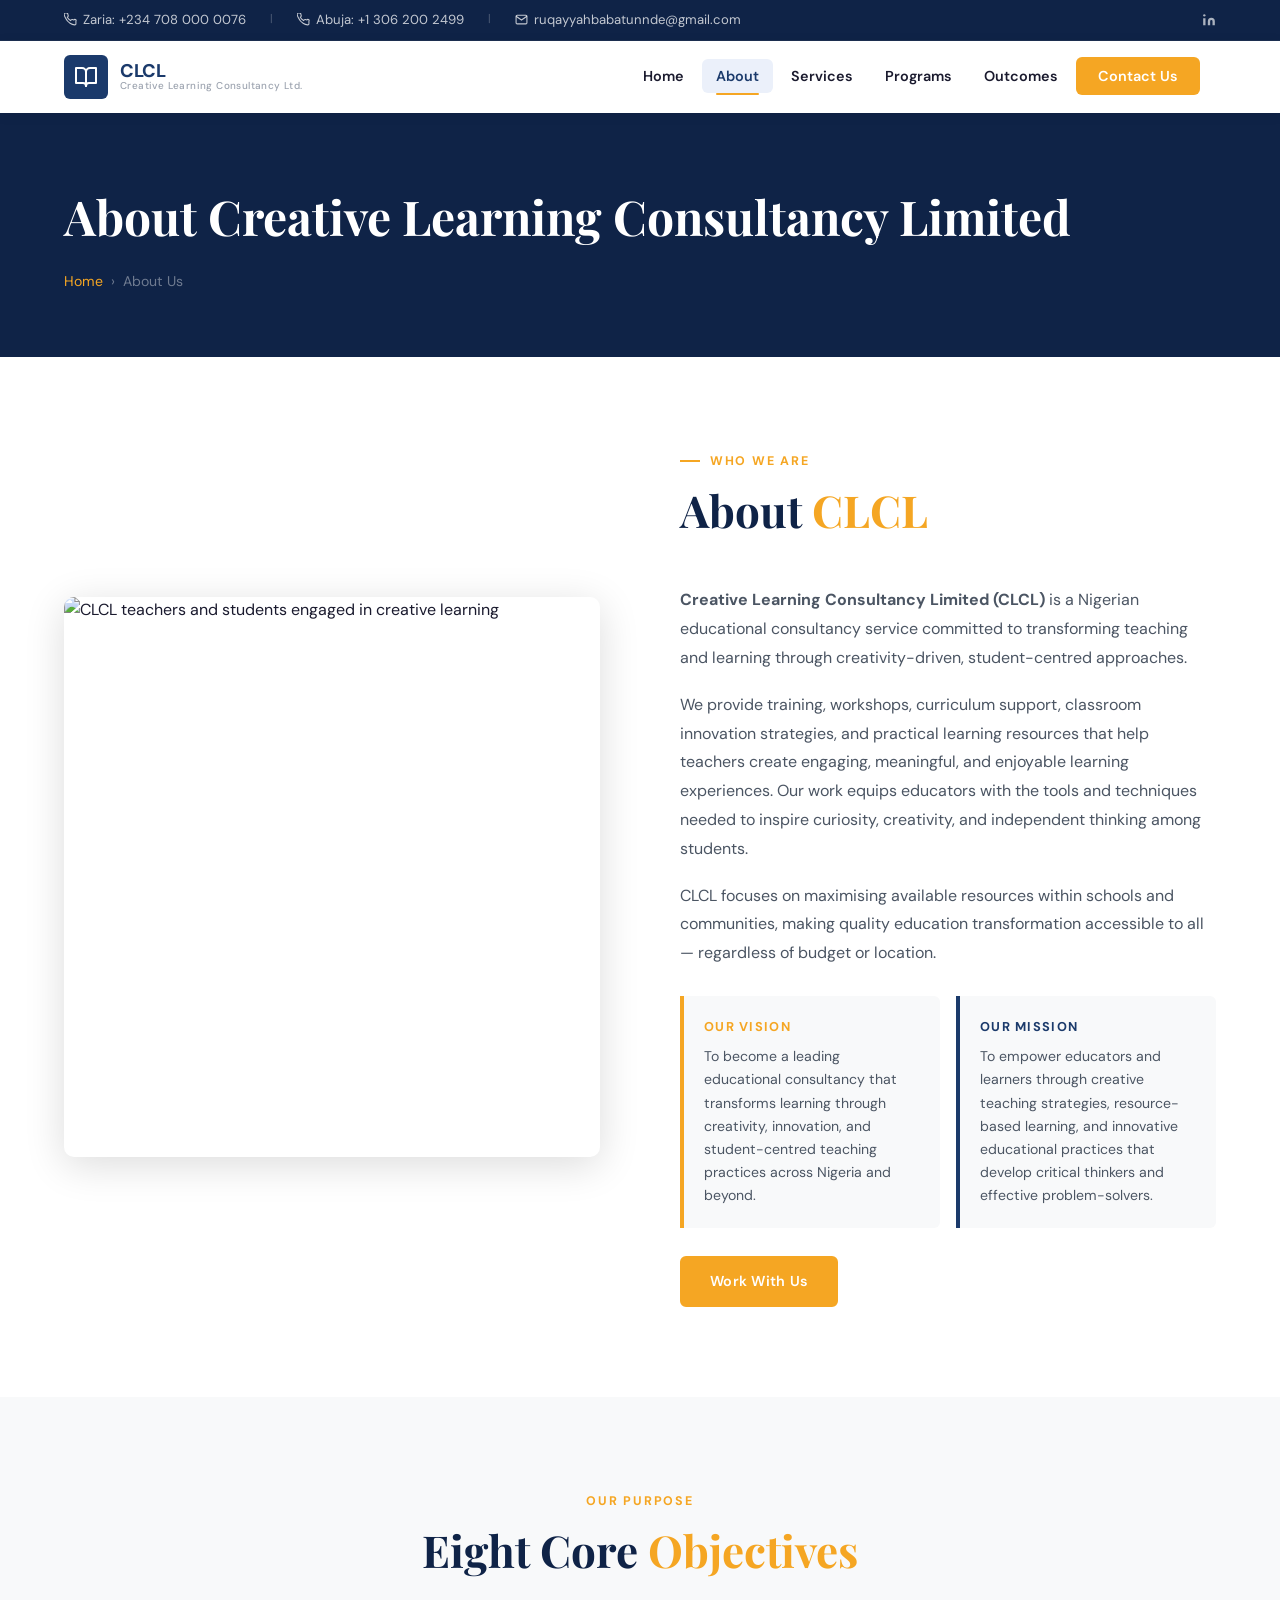
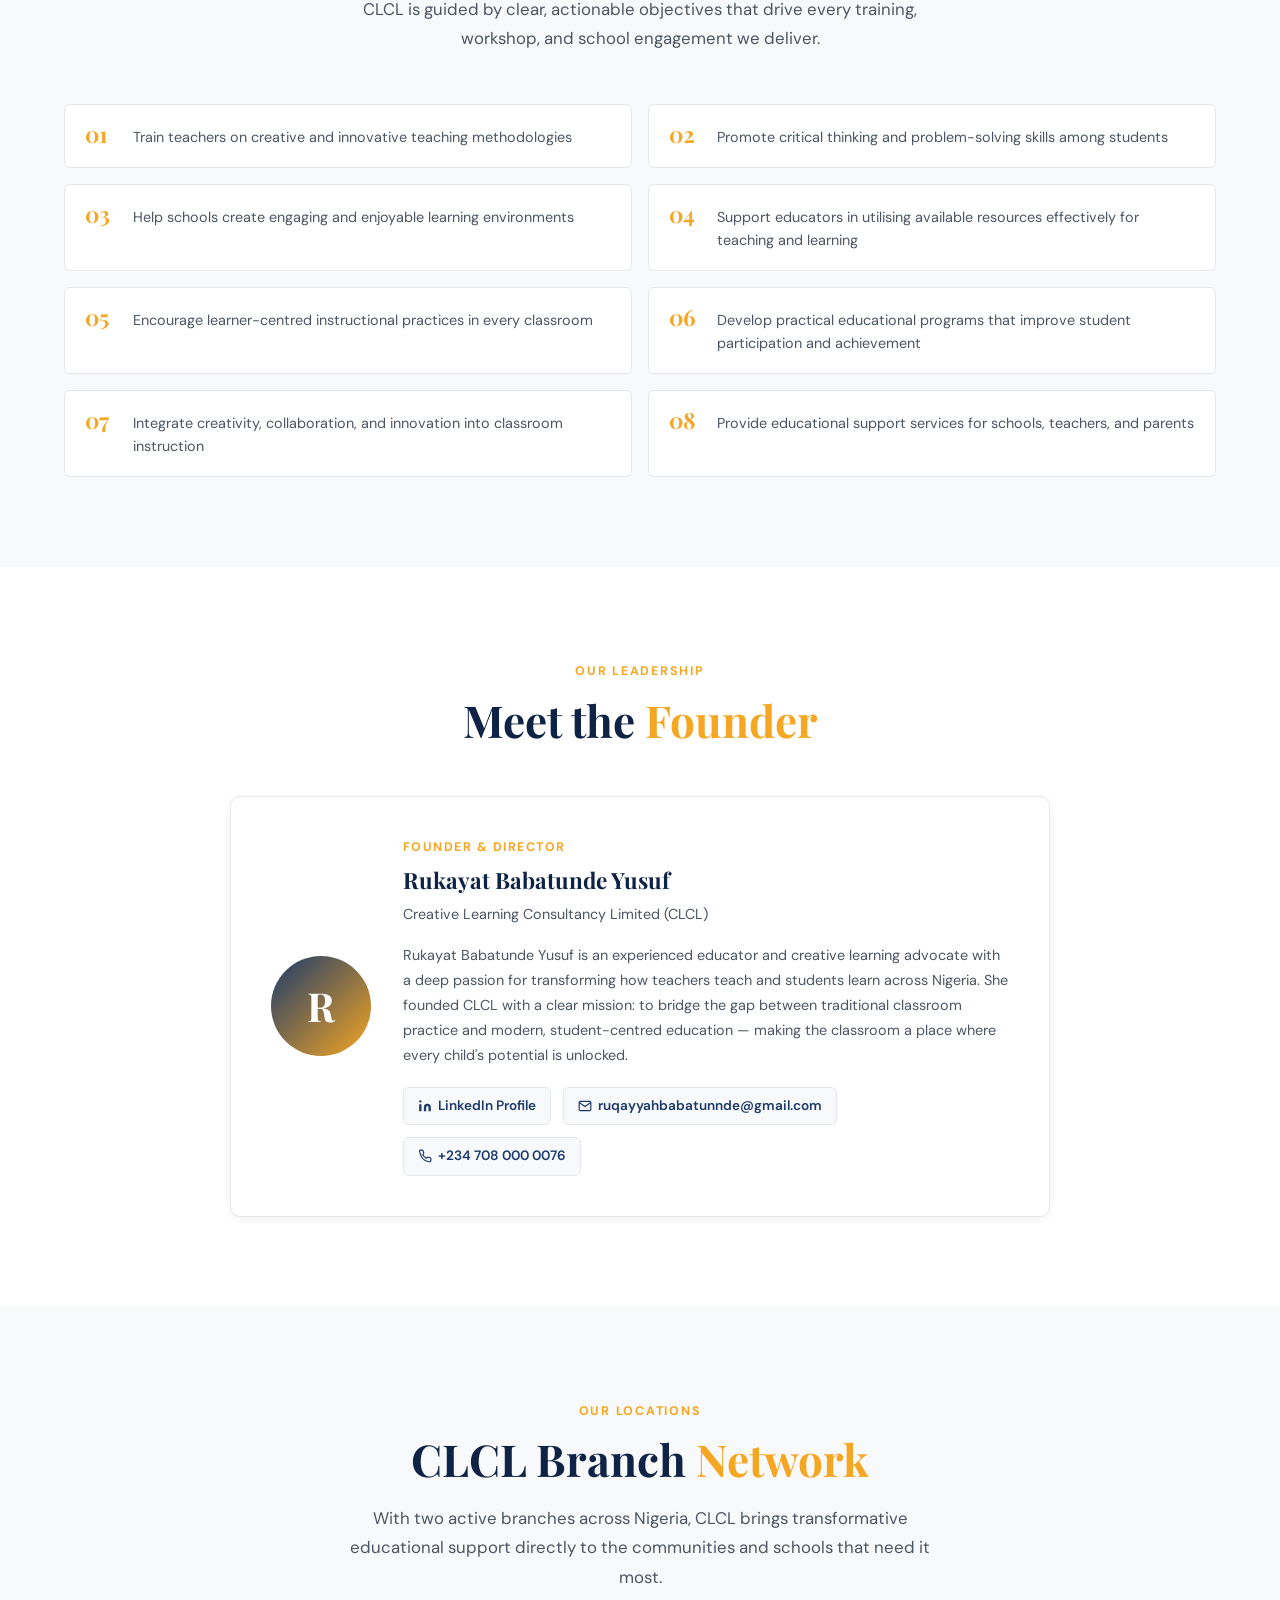
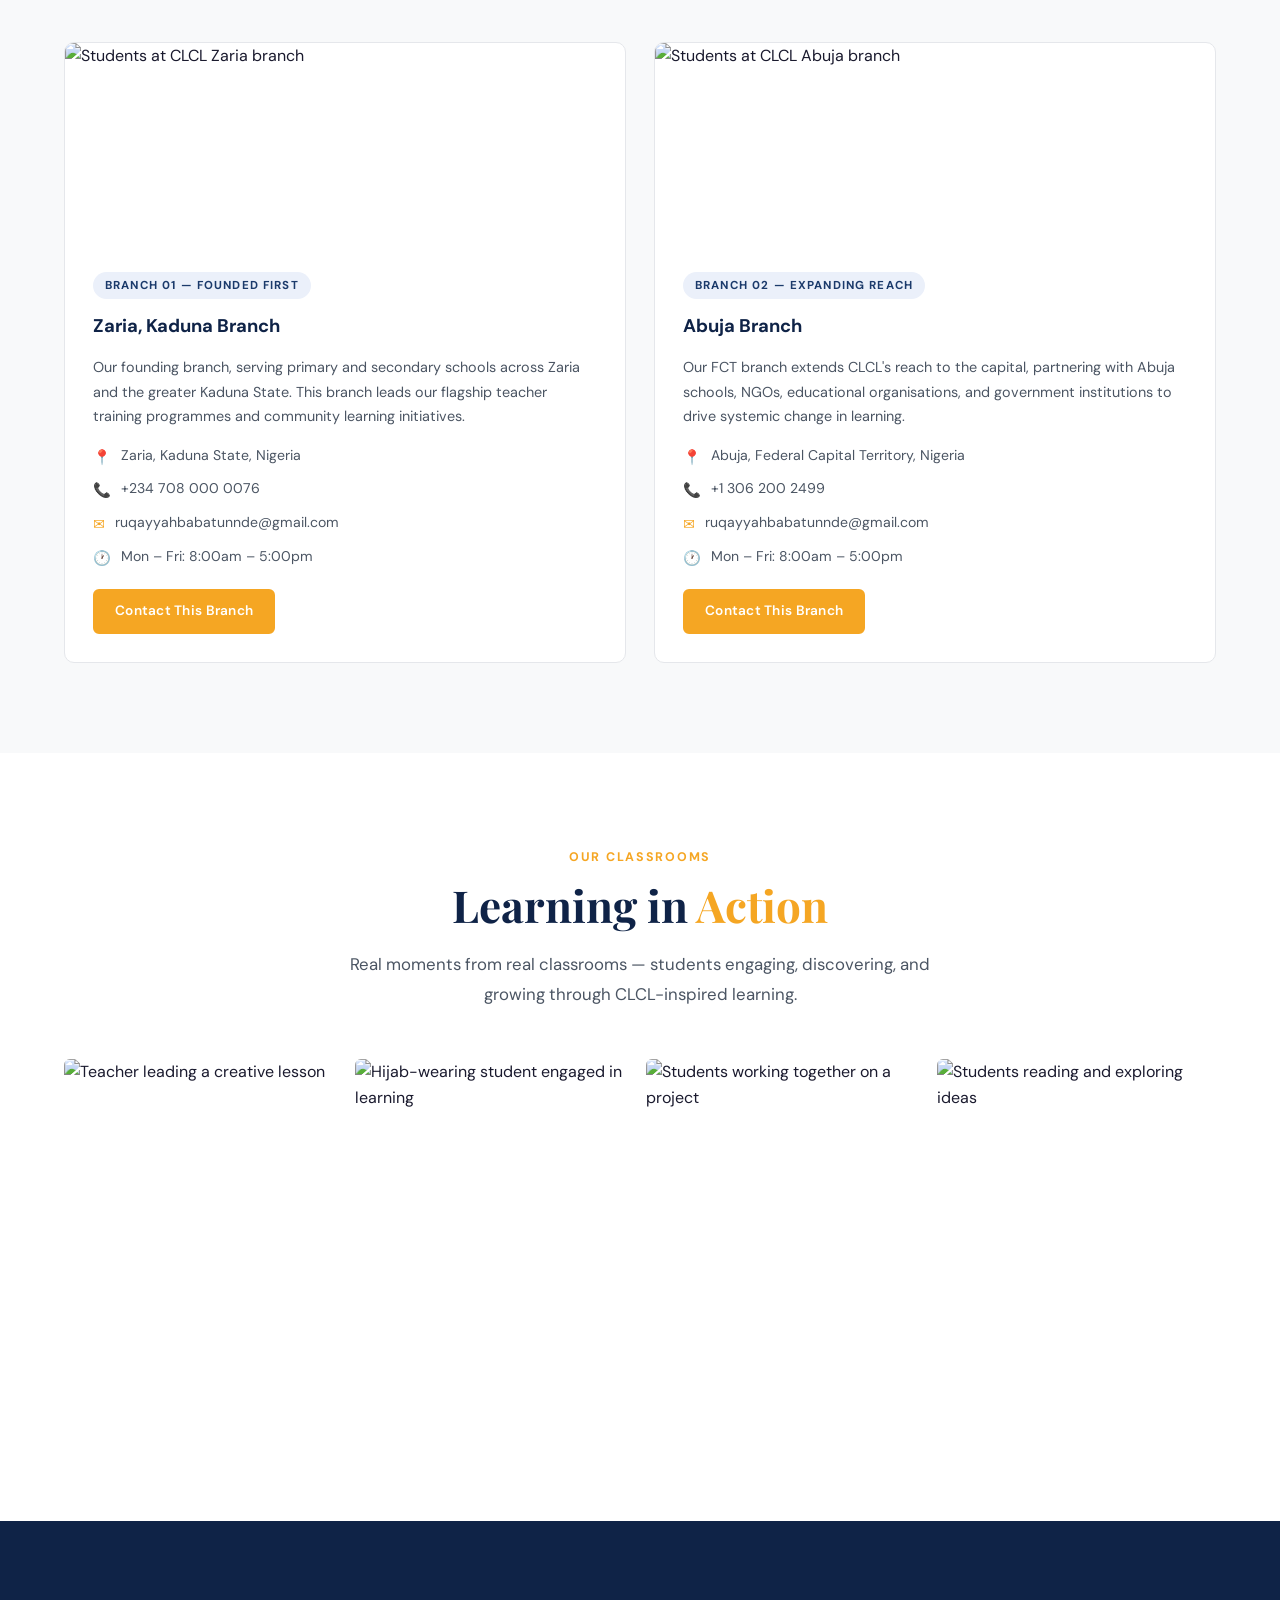
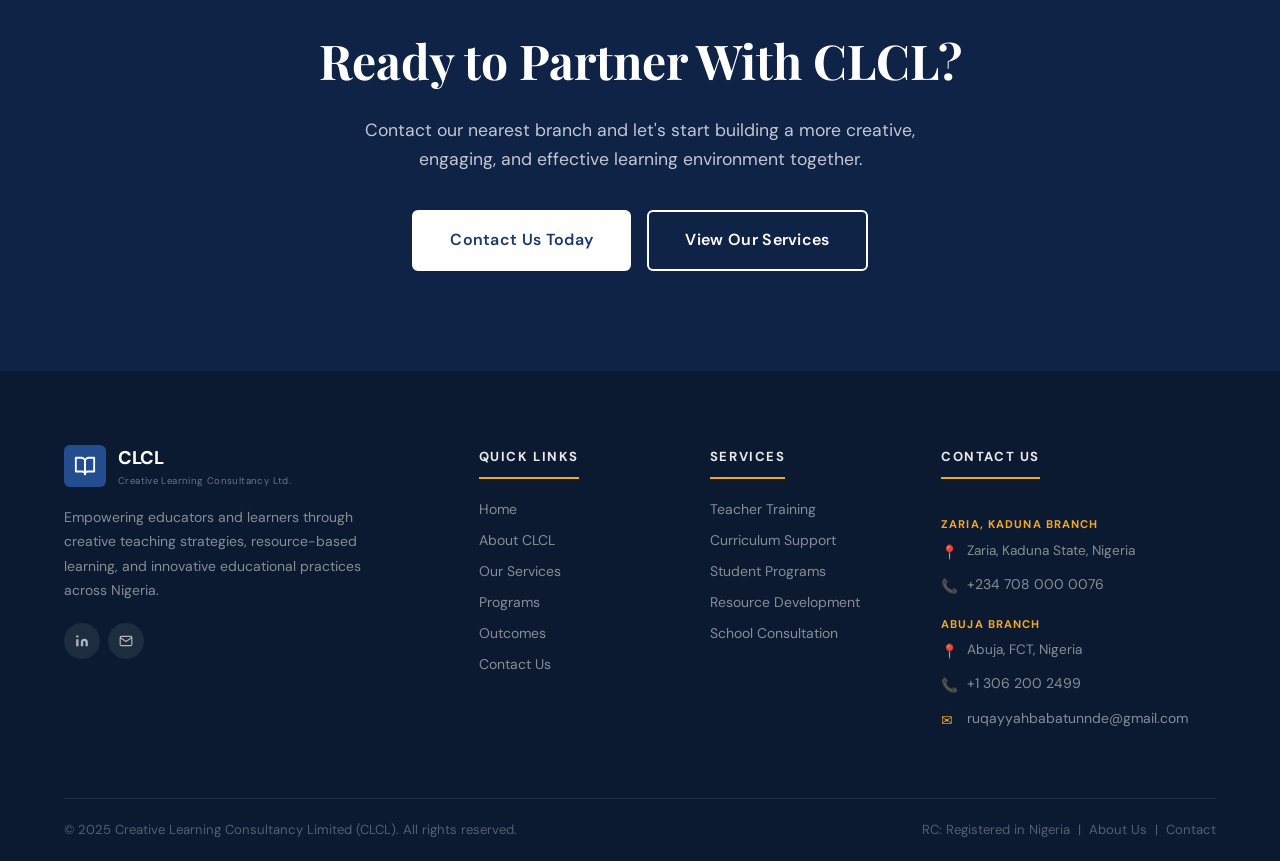
==== about.html @ 908e657a "feat: complete website redesign to multi-page CLCL structure" ====
<!DOCTYPE html>
<html lang="en">
<head>
  <meta charset="UTF-8" />
  <meta name="viewport" content="width=device-width, initial-scale=1.0" />
  <title>About Us | Creative Learning Consultancy Limited (CLCL)</title>
  <meta name="description" content="Learn about Creative Learning Consultancy Limited (CLCL) — our vision, mission, objectives, leadership, and our two branches in Zaria (Kaduna) and Abuja, Nigeria." />
  <link rel="preconnect" href="https://fonts.googleapis.com" />
  <link rel="preconnect" href="https://fonts.gstatic.com" crossorigin />
  <link href="https://fonts.googleapis.com/css2?family=DM+Sans:wght@300;400;500;600;700&family=Playfair+Display:ital,wght@0,600;0,700;1,600&display=swap" rel="stylesheet" />
  <link rel="stylesheet" href="style.css" />
</head>
<body data-page="about">

  <div id="navbar-container"></div>

  <!-- ══ PAGE BANNER ══ -->
  <div class="page-banner">
    <div class="page-banner-bg" style="background-image:url('https://images.unsplash.com/photo-1571260899304-425eee4c7efc?w=1400&q=80&fit=crop')"></div>
    <div class="container">
      <h1>About Creative Learning Consultancy Limited</h1>
      <nav class="breadcrumb" aria-label="Breadcrumb">
        <a href="index.html">Home</a>
        <span>›</span>
        <span>About Us</span>
      </nav>
    </div>
  </div>

  <!-- ══ WHO WE ARE ══ -->
  <section class="section about-full">
    <div class="container">
      <div class="about-full-img reveal-left">
        <img src="https://images.unsplash.com/photo-1571260899304-425eee4c7efc?w=1000&q=82&fit=crop" alt="CLCL teachers and students engaged in creative learning" loading="lazy" />
      </div>
      <div class="reveal-right">
        <div class="section-header">
          <span class="section-label">Who We Are</span>
          <h2 class="section-title">About <span>CLCL</span></h2>
        </div>
        <p style="color:var(--text-mid);line-height:1.8;margin-bottom:18px;">
          <strong>Creative Learning Consultancy Limited (CLCL)</strong> is a Nigerian educational consultancy service committed to transforming teaching and learning through creativity-driven, student-centred approaches.
        </p>
        <p style="color:var(--text-mid);line-height:1.8;margin-bottom:18px;">
          We provide training, workshops, curriculum support, classroom innovation strategies, and practical learning resources that help teachers create engaging, meaningful, and enjoyable learning experiences. Our work equips educators with the tools and techniques needed to inspire curiosity, creativity, and independent thinking among students.
        </p>
        <p style="color:var(--text-mid);line-height:1.8;margin-bottom:28px;">
          CLCL focuses on maximising available resources within schools and communities, making quality education transformation accessible to all — regardless of budget or location.
        </p>
        <div class="vm-cards">
          <div class="vm-card">
            <h4>Our Vision</h4>
            <p>To become a leading educational consultancy that transforms learning through creativity, innovation, and student-centred teaching practices across Nigeria and beyond.</p>
          </div>
          <div class="vm-card mission-card">
            <h4>Our Mission</h4>
            <p>To empower educators and learners through creative teaching strategies, resource-based learning, and innovative educational practices that develop critical thinkers and effective problem-solvers.</p>
          </div>
        </div>
        <a href="contact.html" class="btn btn-primary">Work With Us</a>
      </div>
    </div>
  </section>

  <!-- ══ OBJECTIVES ══ -->
  <section class="section bg-offwhite">
    <div class="container">
      <div class="section-header centered reveal">
        <span class="section-label">Our Purpose</span>
        <h2 class="section-title">Eight Core <span>Objectives</span></h2>
        <p class="section-desc">CLCL is guided by clear, actionable objectives that drive every training, workshop, and school engagement we deliver.</p>
      </div>
      <div class="objectives-grid">
        <div class="obj-item reveal delay-1">
          <span class="obj-num">01</span>
          <p>Train teachers on creative and innovative teaching methodologies</p>
        </div>
        <div class="obj-item reveal delay-2">
          <span class="obj-num">02</span>
          <p>Promote critical thinking and problem-solving skills among students</p>
        </div>
        <div class="obj-item reveal delay-1">
          <span class="obj-num">03</span>
          <p>Help schools create engaging and enjoyable learning environments</p>
        </div>
        <div class="obj-item reveal delay-2">
          <span class="obj-num">04</span>
          <p>Support educators in utilising available resources effectively for teaching and learning</p>
        </div>
        <div class="obj-item reveal delay-1">
          <span class="obj-num">05</span>
          <p>Encourage learner-centred instructional practices in every classroom</p>
        </div>
        <div class="obj-item reveal delay-2">
          <span class="obj-num">06</span>
          <p>Develop practical educational programs that improve student participation and achievement</p>
        </div>
        <div class="obj-item reveal delay-1">
          <span class="obj-num">07</span>
          <p>Integrate creativity, collaboration, and innovation into classroom instruction</p>
        </div>
        <div class="obj-item reveal delay-2">
          <span class="obj-num">08</span>
          <p>Provide educational support services for schools, teachers, and parents</p>
        </div>
      </div>
    </div>
  </section>

  <!-- ══ FOUNDER ══ -->
  <section class="section">
    <div class="container">
      <div class="section-header centered reveal">
        <span class="section-label">Our Leadership</span>
        <h2 class="section-title">Meet the <span>Founder</span></h2>
      </div>
      <div class="founder-card reveal" style="max-width:820px;margin:0 auto;">
        <div class="founder-avatar">R</div>
        <div class="founder-info">
          <span class="founder-role">Founder &amp; Director</span>
          <h3>Rukayat Babatunde Yusuf</h3>
          <span class="founder-org">Creative Learning Consultancy Limited (CLCL)</span>
          <p style="font-size:0.9rem;color:var(--text-mid);line-height:1.75;margin-bottom:18px;">
            Rukayat Babatunde Yusuf is an experienced educator and creative learning advocate with a deep passion for transforming how teachers teach and students learn across Nigeria. She founded CLCL with a clear mission: to bridge the gap between traditional classroom practice and modern, student-centred education — making the classroom a place where every child's potential is unlocked.
          </p>
          <div class="founder-links">
            <a href="https://linkedin.com/in/babatunde-ruqayyah" target="_blank" rel="noopener" class="founder-link">
              <svg width="14" height="14" viewBox="0 0 24 24" fill="currentColor"><path d="M16 8a6 6 0 016 6v7h-4v-7a2 2 0 00-2-2 2 2 0 00-2 2v7h-4v-7a6 6 0 016-6zM2 9h4v12H2z"/><circle cx="4" cy="4" r="2"/></svg>
              LinkedIn Profile
            </a>
            <a href="mailto:ruqayyahbabatunnde@gmail.com" class="founder-link">
              <svg width="14" height="14" viewBox="0 0 24 24" fill="none" stroke="currentColor" stroke-width="2"><path d="M4 4h16c1.1 0 2 .9 2 2v12c0 1.1-.9 2-2 2H4c-1.1 0-2-.9-2-2V6c0-1.1.9-2 2-2z"/><polyline points="22,6 12,13 2,6"/></svg>
              ruqayyahbabatunnde@gmail.com
            </a>
            <a href="tel:+2347080000076" class="founder-link">
              <svg width="14" height="14" viewBox="0 0 24 24" fill="none" stroke="currentColor" stroke-width="2"><path d="M22 16.92v3a2 2 0 01-2.18 2 19.79 19.79 0 01-8.63-3.07 19.5 19.5 0 01-4.77-4.77 19.79 19.79 0 01-3.07-8.63A2 2 0 014 2h3a2 2 0 012 1.72c.127.96.361 1.903.7 2.81a2 2 0 01-.45 2.11L8.09 9.91a16 16 0 006 6l1.27-1.27a2 2 0 012.11-.45c.907.339 1.85.573 2.81.7A2 2 0 0122 16.92z"/></svg>
              +234 708 000 0076
            </a>
          </div>
        </div>
      </div>
    </div>
  </section>

  <!-- ══ BRANCHES ══ -->
  <section class="section bg-offwhite">
    <div class="container">
      <div class="section-header centered reveal">
        <span class="section-label">Our Locations</span>
        <h2 class="section-title">CLCL Branch <span>Network</span></h2>
        <p class="section-desc">With two active branches across Nigeria, CLCL brings transformative educational support directly to the communities and schools that need it most.</p>
      </div>
      <div class="branches-grid">
        <div class="branch-card reveal delay-1">
          <div class="branch-img">
            <img src="https://images.unsplash.com/photo-1588072432836-e10032774350?w=800&q=82&fit=crop" alt="Students at CLCL Zaria branch" loading="lazy" />
          </div>
          <div class="branch-body">
            <span class="branch-tag">Branch 01 — Founded First</span>
            <h3>Zaria, Kaduna Branch</h3>
            <p style="font-size:0.9rem;color:var(--text-mid);margin-bottom:16px;line-height:1.7;">Our founding branch, serving primary and secondary schools across Zaria and the greater Kaduna State. This branch leads our flagship teacher training programmes and community learning initiatives.</p>
            <div class="branch-details">
              <div class="branch-detail"><span class="branch-detail-icon">📍</span><span>Zaria, Kaduna State, Nigeria</span></div>
              <div class="branch-detail"><span class="branch-detail-icon">📞</span><a href="tel:+2347080000076">+234 708 000 0076</a></div>
              <div class="branch-detail"><span class="branch-detail-icon">✉</span><a href="mailto:ruqayyahbabatunnde@gmail.com">ruqayyahbabatunnde@gmail.com</a></div>
              <div class="branch-detail"><span class="branch-detail-icon">🕐</span><span>Mon – Fri: 8:00am – 5:00pm</span></div>
            </div>
            <div style="margin-top:20px;"><a href="contact.html" class="btn btn-primary btn-sm">Contact This Branch</a></div>
          </div>
        </div>
        <div class="branch-card reveal delay-2">
          <div class="branch-img">
            <img src="https://images.unsplash.com/photo-1532012197267-da84d127e765?w=800&q=82&fit=crop" alt="Students at CLCL Abuja branch" loading="lazy" />
          </div>
          <div class="branch-body">
            <span class="branch-tag">Branch 02 — Expanding Reach</span>
            <h3>Abuja Branch</h3>
            <p style="font-size:0.9rem;color:var(--text-mid);margin-bottom:16px;line-height:1.7;">Our FCT branch extends CLCL's reach to the capital, partnering with Abuja schools, NGOs, educational organisations, and government institutions to drive systemic change in learning.</p>
            <div class="branch-details">
              <div class="branch-detail"><span class="branch-detail-icon">📍</span><span>Abuja, Federal Capital Territory, Nigeria</span></div>
              <div class="branch-detail"><span class="branch-detail-icon">📞</span><a href="tel:+13062002499">+1 306 200 2499</a></div>
              <div class="branch-detail"><span class="branch-detail-icon">✉</span><a href="mailto:ruqayyahbabatunnde@gmail.com">ruqayyahbabatunnde@gmail.com</a></div>
              <div class="branch-detail"><span class="branch-detail-icon">🕐</span><span>Mon – Fri: 8:00am – 5:00pm</span></div>
            </div>
            <div style="margin-top:20px;"><a href="contact.html" class="btn btn-primary btn-sm">Contact This Branch</a></div>
          </div>
        </div>
      </div>
    </div>
  </section>

  <!-- ══ PHOTO GALLERY ══ -->
  <section class="section">
    <div class="container">
      <div class="section-header centered reveal">
        <span class="section-label">Our Classrooms</span>
        <h2 class="section-title">Learning in <span>Action</span></h2>
        <p class="section-desc">Real moments from real classrooms — students engaging, discovering, and growing through CLCL-inspired learning.</p>
      </div>
      <div class="gallery-strip">
        <div class="gallery-img reveal delay-1">
          <img src="https://images.unsplash.com/photo-1509062522246-3755977927d7?w=600&q=82&fit=crop" alt="Teacher leading a creative lesson" loading="lazy" />
        </div>
        <div class="gallery-img reveal delay-2">
          <img src="https://images.unsplash.com/photo-1588072432836-e10032774350?w=600&q=82&fit=crop" alt="Hijab-wearing student engaged in learning" loading="lazy" />
        </div>
        <div class="gallery-img reveal delay-3">
          <img src="https://images.unsplash.com/photo-1503676260728-1c00da094a0b?w=600&q=82&fit=crop" alt="Students working together on a project" loading="lazy" />
        </div>
        <div class="gallery-img reveal delay-4">
          <img src="https://images.unsplash.com/photo-1532012197267-da84d127e765?w=600&q=82&fit=crop" alt="Students reading and exploring ideas" loading="lazy" />
        </div>
      </div>
    </div>
  </section>

  <!-- ══ CTA ══ -->
  <section class="cta-banner">
    <div class="cta-banner-bg" style="background-image:url('https://images.unsplash.com/photo-1524178232363-1fb2b075b655?w=1400&q=80&fit=crop')"></div>
    <div class="container">
      <div class="reveal">
        <h2>Ready to Partner With CLCL?</h2>
        <p>Contact our nearest branch and let's start building a more creative, engaging, and effective learning environment together.</p>
        <div class="cta-banner-actions">
          <a href="contact.html" class="btn btn-white btn-lg">Contact Us Today</a>
          <a href="services.html" class="btn btn-outline-white btn-lg">View Our Services</a>
        </div>
      </div>
    </div>
  </section>

  <div id="footer-container"></div>
  <script src="shared.js"></script>
</body>
</html>
---- style.css ----
/* ═══════════════════════════════════════════════════════
   Creative Learning Consultancy Limited (CLCL)
   style.css — Eduma-inspired Professional Design
   Palette: Deep Navy · Warm Orange · Clean White
═══════════════════════════════════════════════════════ */

/* ── TOKENS ── */
:root {
  --navy:         #1B3A6B;
  --navy-dark:    #0F2347;
  --navy-mid:     #234d8f;
  --navy-light:   #EBF0FA;
  --orange:       #F5A623;
  --orange-dark:  #D4891A;
  --orange-light: #FFF8EC;
  --white:        #FFFFFF;
  --off-white:    #F8F9FA;
  --light-grey:   #F0F2F5;
  --border:       #E5E7EB;
  --text:         #1A1A2E;
  --text-mid:     #4B5563;
  --text-light:   #9CA3AF;
  --green:        #2E7D32;
  --font-body:    'DM Sans', system-ui, sans-serif;
  --font-heading: 'Playfair Display', Georgia, serif;
  --max-width:    1200px;
  --shadow-sm:    0 2px 8px rgba(0,0,0,0.06);
  --shadow-md:    0 4px 20px rgba(0,0,0,0.10);
  --shadow-lg:    0 8px 40px rgba(0,0,0,0.14);
  --radius:       6px;
  --radius-lg:    10px;
  --transition:   0.25s ease;
}

/* ── RESET ── */
*, *::before, *::after { box-sizing: border-box; margin: 0; padding: 0; }
html { scroll-behavior: smooth; font-size: 16px; }
body { font-family: var(--font-body); color: var(--text); background: #fff; line-height: 1.65; overflow-x: hidden; }
img { max-width: 100%; height: auto; display: block; }
a { text-decoration: none; color: inherit; }
ul { list-style: none; }
button { font-family: var(--font-body); cursor: pointer; }

/* ── UTILITIES ── */
.container { max-width: var(--max-width); margin: 0 auto; padding: 0 24px; }
.section { padding: 90px 0; }
.section-sm { padding: 60px 0; }
.bg-offwhite { background: var(--off-white); }
.bg-navy { background: var(--navy-dark); }
.bg-light-grey { background: var(--light-grey); }
.text-orange { color: var(--orange); }
.text-navy { color: var(--navy); }
.text-white { color: var(--white); }

/* Section Label + Title pattern */
.section-label {
  display: inline-block;
  font-size: 0.78rem;
  font-weight: 700;
  letter-spacing: 0.14em;
  text-transform: uppercase;
  color: var(--orange);
  margin-bottom: 12px;
  position: relative;
  padding-left: 30px;
}
.section-label::before {
  content: '';
  position: absolute;
  left: 0;
  top: 50%;
  transform: translateY(-50%);
  width: 20px;
  height: 2px;
  background: var(--orange);
}
.section-title {
  font-family: var(--font-heading);
  font-size: clamp(1.9rem, 3.5vw, 2.75rem);
  font-weight: 700;
  color: var(--navy-dark);
  line-height: 1.2;
  margin-bottom: 18px;
}
.section-title span { color: var(--orange); }
.section-desc {
  font-size: 1.05rem;
  color: var(--text-mid);
  line-height: 1.75;
  max-width: 620px;
}
.section-header { margin-bottom: 50px; }
.section-header.centered { text-align: center; }
.section-header.centered .section-label { padding-left: 0; }
.section-header.centered .section-label::before { display: none; }
.section-header.centered .section-desc { margin: 0 auto; }

/* ── BUTTONS ── */
.btn {
  display: inline-flex;
  align-items: center;
  gap: 8px;
  font-weight: 600;
  font-size: 0.9rem;
  padding: 12px 28px;
  border-radius: var(--radius);
  border: 2px solid transparent;
  transition: var(--transition);
  letter-spacing: 0.02em;
  white-space: nowrap;
}
.btn-primary { background: var(--orange); color: white; border-color: var(--orange); }
.btn-primary:hover { background: var(--orange-dark); border-color: var(--orange-dark); transform: translateY(-1px); box-shadow: 0 4px 16px rgba(245,166,35,0.4); }
.btn-secondary { background: transparent; color: var(--navy); border-color: var(--navy); }
.btn-secondary:hover { background: var(--navy); color: white; transform: translateY(-1px); }
.btn-white { background: white; color: var(--navy); border-color: white; }
.btn-white:hover { background: var(--orange); color: white; border-color: var(--orange); }
.btn-outline-white { background: transparent; color: white; border-color: white; }
.btn-outline-white:hover { background: white; color: var(--navy); }
.btn-sm { padding: 9px 20px; font-size: 0.85rem; }
.btn-lg { padding: 15px 36px; font-size: 1rem; }

/* ═══════════════════════════════════════════════════════
   TOP BAR
═══════════════════════════════════════════════════════ */
.top-bar {
  background: var(--navy-dark);
  color: rgba(255,255,255,0.8);
  font-size: 0.82rem;
  padding: 9px 0;
  border-bottom: 1px solid rgba(255,255,255,0.06);
}
.top-bar .container {
  display: flex;
  justify-content: space-between;
  align-items: center;
  gap: 16px;
  flex-wrap: wrap;
}
.top-bar-contact { display: flex; gap: 24px; flex-wrap: wrap; }
.top-bar-contact a {
  color: rgba(255,255,255,0.75);
  display: flex;
  align-items: center;
  gap: 6px;
  transition: var(--transition);
}
.top-bar-contact a:hover { color: var(--orange); }
.top-bar-social { display: flex; gap: 12px; align-items: center; }
.top-bar-social a {
  color: rgba(255,255,255,0.65);
  transition: var(--transition);
  font-size: 0.9rem;
  display: flex;
  align-items: center;
}
.top-bar-social a:hover { color: var(--orange); }
.tb-divider { color: rgba(255,255,255,0.25); font-size: 0.7rem; }

/* ═══════════════════════════════════════════════════════
   NAVBAR
═══════════════════════════════════════════════════════ */
.navbar {
  position: sticky;
  top: 0;
  z-index: 1000;
  background: #fff;
  box-shadow: 0 2px 12px rgba(0,0,0,0.08);
  transition: var(--transition);
}
.nav-inner {
  display: flex;
  align-items: center;
  justify-content: space-between;
  padding: 0 24px;
  max-width: var(--max-width);
  margin: 0 auto;
  height: 72px;
}
.nav-logo {
  display: flex;
  align-items: center;
  gap: 12px;
  flex-shrink: 0;
}
.nav-logo-icon {
  width: 44px;
  height: 44px;
  background: var(--navy);
  border-radius: var(--radius);
  display: flex;
  align-items: center;
  justify-content: center;
  flex-shrink: 0;
}
.nav-logo-text { display: flex; flex-direction: column; line-height: 1.1; }
.nav-logo-main { font-size: 1.15rem; font-weight: 800; color: var(--navy); letter-spacing: -0.02em; }
.nav-logo-sub { font-size: 0.62rem; font-weight: 500; color: var(--text-light); letter-spacing: 0.04em; white-space: nowrap; }

.nav-links {
  display: flex;
  align-items: center;
  gap: 4px;
  margin-left: auto;
  margin-right: 16px;
}
.nav-link {
  font-size: 0.9rem;
  font-weight: 600;
  color: var(--text);
  padding: 8px 14px;
  border-radius: var(--radius);
  transition: var(--transition);
  position: relative;
  white-space: nowrap;
}
.nav-link:hover { color: var(--navy); background: var(--navy-light); }
.nav-link.active {
  color: var(--navy);
  background: var(--navy-light);
}
.nav-link.active::after {
  content: '';
  position: absolute;
  bottom: -2px;
  left: 14px;
  right: 14px;
  height: 2px;
  background: var(--orange);
  border-radius: 2px;
}
.nav-cta { background: var(--orange); color: white !important; padding: 10px 22px; border-radius: var(--radius); }
.nav-cta:hover { background: var(--orange-dark); color: white; }
.nav-cta.active::after { display: none; }

.hamburger {
  display: none;
  flex-direction: column;
  gap: 5px;
  background: none;
  border: none;
  padding: 6px;
  cursor: pointer;
}
.hamburger span { display: block; width: 24px; height: 2px; background: var(--navy); border-radius: 2px; transition: var(--transition); }
.hamburger.open span:nth-child(1) { transform: translateY(7px) rotate(45deg); }
.hamburger.open span:nth-child(2) { opacity: 0; }
.hamburger.open span:nth-child(3) { transform: translateY(-7px) rotate(-45deg); }

/* Mobile Nav Drawer */
.mobile-nav {
  display: none;
  flex-direction: column;
  background: white;
  border-top: 1px solid var(--border);
  padding: 16px 24px 24px;
  gap: 4px;
}
.mobile-nav.open { display: flex; }
.mobile-nav a {
  font-size: 0.95rem;
  font-weight: 600;
  color: var(--text);
  padding: 10px 14px;
  border-radius: var(--radius);
  transition: var(--transition);
  border-left: 3px solid transparent;
}
.mobile-nav a:hover, .mobile-nav a.active { color: var(--navy); background: var(--navy-light); border-left-color: var(--orange); }
.mobile-nav .nav-cta { background: var(--orange); color: white; border-left: none; margin-top: 8px; text-align: center; justify-content: center; }

/* ═══════════════════════════════════════════════════════
   PAGE BANNER (inner pages)
═══════════════════════════════════════════════════════ */
.page-banner {
  background: var(--navy-dark);
  position: relative;
  overflow: hidden;
  padding: 64px 0;
}
.page-banner-bg {
  position: absolute;
  inset: 0;
  background-size: cover;
  background-position: center;
  opacity: 0.18;
}
.page-banner::after {
  content: '';
  position: absolute;
  inset: 0;
  background: linear-gradient(135deg, var(--navy-dark) 0%, rgba(15,35,71,0.85) 100%);
}
.page-banner .container { position: relative; z-index: 1; }
.page-banner h1 {
  font-family: var(--font-heading);
  font-size: clamp(2rem, 4vw, 3rem);
  color: white;
  font-weight: 700;
  margin-bottom: 14px;
}
.breadcrumb {
  display: flex;
  align-items: center;
  gap: 8px;
  font-size: 0.88rem;
  color: rgba(255,255,255,0.65);
}
.breadcrumb a { color: var(--orange); transition: var(--transition); }
.breadcrumb a:hover { color: white; }
.breadcrumb span { color: rgba(255,255,255,0.4); }

/* ═══════════════════════════════════════════════════════
   HERO (Home Page)
═══════════════════════════════════════════════════════ */
.hero {
  position: relative;
  min-height: 92vh;
  display: flex;
  align-items: center;
  overflow: hidden;
}
.hero-bg {
  position: absolute;
  inset: 0;
  background-size: cover;
  background-position: center 30%;
}
.hero-overlay {
  position: absolute;
  inset: 0;
  background: linear-gradient(100deg, rgba(11,27,60,0.92) 0%, rgba(27,58,107,0.80) 55%, rgba(27,58,107,0.4) 100%);
}
.hero-content {
  position: relative;
  z-index: 1;
  max-width: 680px;
}
.hero-tag {
  display: inline-flex;
  align-items: center;
  gap: 8px;
  background: rgba(245,166,35,0.15);
  border: 1px solid rgba(245,166,35,0.4);
  color: var(--orange);
  font-size: 0.8rem;
  font-weight: 600;
  letter-spacing: 0.1em;
  text-transform: uppercase;
  padding: 7px 18px;
  border-radius: 100px;
  margin-bottom: 24px;
}
.hero h1 {
  font-family: var(--font-heading);
  font-size: clamp(2.4rem, 5vw, 4rem);
  font-weight: 700;
  color: white;
  line-height: 1.15;
  margin-bottom: 22px;
}
.hero h1 span { color: var(--orange); }
.hero p {
  font-size: 1.1rem;
  color: rgba(255,255,255,0.82);
  line-height: 1.75;
  margin-bottom: 36px;
  max-width: 580px;
}
.hero-actions { display: flex; gap: 16px; flex-wrap: wrap; margin-bottom: 52px; }
.hero-badges {
  display: flex;
  gap: 24px;
  flex-wrap: wrap;
}
.hero-badge {
  display: flex;
  align-items: center;
  gap: 10px;
  color: rgba(255,255,255,0.85);
  font-size: 0.9rem;
  font-weight: 500;
}
.hero-badge-icon {
  width: 34px; height: 34px;
  background: rgba(255,255,255,0.12);
  border-radius: 50%;
  display: flex;
  align-items: center;
  justify-content: center;
  color: var(--orange);
  font-size: 0.9rem;
  flex-shrink: 0;
}

/* ── STATS BAR ── */
.stats-bar {
  background: white;
  border-top: 4px solid var(--orange);
  box-shadow: var(--shadow-md);
  padding: 0;
  position: relative;
  z-index: 2;
}
.stats-bar .container {
  display: grid;
  grid-template-columns: repeat(4, 1fr);
}
.stat-item {
  padding: 32px 24px;
  text-align: center;
  border-right: 1px solid var(--border);
  transition: var(--transition);
}
.stat-item:last-child { border-right: none; }
.stat-item:hover { background: var(--off-white); }
.stat-number {
  font-family: var(--font-heading);
  font-size: 2.6rem;
  font-weight: 700;
  color: var(--orange);
  line-height: 1;
  display: block;
  margin-bottom: 6px;
}
.stat-label { font-size: 0.88rem; font-weight: 600; color: var(--navy); text-transform: uppercase; letter-spacing: 0.06em; }

/* ── ABOUT SNAPSHOT (home) ── */
.about-snapshot .container {
  display: grid;
  grid-template-columns: 1fr 1fr;
  gap: 72px;
  align-items: center;
}
.about-snapshot-img {
  position: relative;
  border-radius: var(--radius-lg);
  overflow: hidden;
  box-shadow: var(--shadow-lg);
}
.about-snapshot-img img { width: 100%; height: 480px; object-fit: cover; }
.img-badge {
  position: absolute;
  bottom: 24px;
  left: 24px;
  background: var(--orange);
  color: white;
  padding: 16px 20px;
  border-radius: var(--radius);
  font-weight: 700;
  font-size: 0.85rem;
  line-height: 1.4;
  box-shadow: var(--shadow-md);
}
.img-badge strong { display: block; font-size: 1.6rem; font-family: var(--font-heading); }
.about-snapshot-text .section-desc { max-width: 100%; }
.about-snapshot-text p { color: var(--text-mid); line-height: 1.8; margin-bottom: 20px; }
.checkmarks { display: flex; flex-direction: column; gap: 12px; margin: 24px 0 32px; }
.checkmark-item { display: flex; align-items: center; gap: 12px; font-size: 0.95rem; color: var(--text); font-weight: 500; }
.check-icon { width: 22px; height: 22px; background: var(--orange); border-radius: 50%; color: white; display: flex; align-items: center; justify-content: center; font-size: 0.7rem; flex-shrink: 0; }

/* ── SERVICE CARDS (home) ── */
.services-grid {
  display: grid;
  grid-template-columns: repeat(3, 1fr);
  gap: 24px;
}
.service-card {
  background: white;
  border: 1px solid var(--border);
  border-radius: var(--radius-lg);
  padding: 32px 28px;
  transition: var(--transition);
  position: relative;
  overflow: hidden;
}
.service-card::before {
  content: '';
  position: absolute;
  top: 0; left: 0; right: 0;
  height: 3px;
  background: var(--orange);
  transform: scaleX(0);
  transition: var(--transition);
  transform-origin: left;
}
.service-card:hover { border-color: rgba(245,166,35,0.3); box-shadow: var(--shadow-md); transform: translateY(-4px); }
.service-card:hover::before { transform: scaleX(1); }
.service-icon {
  width: 56px; height: 56px;
  background: var(--navy-light);
  border-radius: var(--radius);
  display: flex;
  align-items: center;
  justify-content: center;
  margin-bottom: 20px;
  color: var(--navy);
  transition: var(--transition);
}
.service-card:hover .service-icon { background: var(--orange); color: white; }
.service-card h3 { font-size: 1.05rem; font-weight: 700; color: var(--navy-dark); margin-bottom: 10px; line-height: 1.35; }
.service-card p { font-size: 0.9rem; color: var(--text-mid); line-height: 1.65; margin-bottom: 20px; }
.service-link { font-size: 0.88rem; font-weight: 700; color: var(--orange); display: flex; align-items: center; gap: 6px; transition: var(--transition); }
.service-link:hover { gap: 10px; }

/* ── CTA BANNER (programs snippet) ── */
.cta-banner {
  position: relative;
  padding: 100px 0;
  overflow: hidden;
  background: var(--navy-dark);
}
.cta-banner-bg { position: absolute; inset: 0; background-size: cover; background-position: center; opacity: 0.2; }
.cta-banner .container { position: relative; z-index: 1; text-align: center; }
.cta-banner h2 { font-family: var(--font-heading); font-size: clamp(2rem, 4vw, 3rem); color: white; margin-bottom: 16px; }
.cta-banner p { color: rgba(255,255,255,0.75); font-size: 1.1rem; margin-bottom: 36px; max-width: 580px; margin-left: auto; margin-right: auto; }
.cta-banner-actions { display: flex; gap: 16px; justify-content: center; flex-wrap: wrap; }

/* ── WHY CLCL ── */
.why-grid {
  display: grid;
  grid-template-columns: repeat(2, 1fr);
  gap: 20px;
}
.why-item {
  display: flex;
  align-items: flex-start;
  gap: 16px;
  padding: 24px;
  background: white;
  border: 1px solid var(--border);
  border-radius: var(--radius-lg);
  transition: var(--transition);
}
.why-item:hover { border-color: var(--orange); box-shadow: var(--shadow-sm); }
.why-icon-wrap {
  width: 44px; height: 44px;
  background: var(--orange-light);
  border-radius: var(--radius);
  display: flex;
  align-items: center;
  justify-content: center;
  color: var(--orange-dark);
  flex-shrink: 0;
  font-size: 1.1rem;
}
.why-item h4 { font-size: 0.97rem; font-weight: 700; color: var(--navy-dark); margin-bottom: 6px; }
.why-item p { font-size: 0.875rem; color: var(--text-mid); line-height: 1.6; }

/* ── BRANCHES ── */
.branches-grid {
  display: grid;
  grid-template-columns: 1fr 1fr;
  gap: 28px;
}
.branch-card {
  background: white;
  border: 1px solid var(--border);
  border-radius: var(--radius-lg);
  overflow: hidden;
  transition: var(--transition);
}
.branch-card:hover { box-shadow: var(--shadow-md); border-color: var(--navy); }
.branch-img { height: 200px; overflow: hidden; }
.branch-img img { width: 100%; height: 100%; object-fit: cover; transition: transform 0.4s ease; }
.branch-card:hover .branch-img img { transform: scale(1.04); }
.branch-body { padding: 28px; }
.branch-tag {
  display: inline-block;
  background: var(--navy-light);
  color: var(--navy);
  font-size: 0.72rem;
  font-weight: 700;
  text-transform: uppercase;
  letter-spacing: 0.1em;
  padding: 4px 12px;
  border-radius: 100px;
  margin-bottom: 12px;
}
.branch-body h3 { font-size: 1.15rem; font-weight: 700; color: var(--navy-dark); margin-bottom: 14px; }
.branch-details { display: flex; flex-direction: column; gap: 10px; }
.branch-detail { display: flex; align-items: flex-start; gap: 10px; font-size: 0.88rem; color: var(--text-mid); line-height: 1.5; }
.branch-detail-icon { color: var(--orange); flex-shrink: 0; margin-top: 2px; font-size: 0.9rem; }

/* ── PHOTO GALLERY STRIP ── */
.gallery-strip {
  display: grid;
  grid-template-columns: repeat(4, 1fr);
  gap: 12px;
}
.gallery-img {
  border-radius: var(--radius);
  overflow: hidden;
  aspect-ratio: 3/4;
}
.gallery-img img { width: 100%; height: 100%; object-fit: cover; transition: transform 0.4s ease; }
.gallery-img:hover img { transform: scale(1.05); }

/* ── ABOUT PAGE — FULL ABOUT SECTION ── */
.about-full .container {
  display: grid;
  grid-template-columns: 1fr 1fr;
  gap: 80px;
  align-items: center;
}
.about-full-img {
  border-radius: var(--radius-lg);
  overflow: hidden;
  box-shadow: var(--shadow-lg);
  position: relative;
}
.about-full-img img { width: 100%; height: 560px; object-fit: cover; }
.vm-cards { display: grid; grid-template-columns: 1fr 1fr; gap: 16px; margin: 28px 0; }
.vm-card {
  background: var(--off-white);
  border-left: 4px solid var(--orange);
  border-radius: 0 var(--radius) var(--radius) 0;
  padding: 20px;
}
.vm-card.mission-card { border-left-color: var(--navy); }
.vm-card h4 { font-size: 0.8rem; font-weight: 700; text-transform: uppercase; letter-spacing: 0.1em; color: var(--orange); margin-bottom: 8px; }
.vm-card.mission-card h4 { color: var(--navy); }
.vm-card p { font-size: 0.88rem; color: var(--text-mid); line-height: 1.65; }

/* ── OBJECTIVES ── */
.objectives-grid {
  display: grid;
  grid-template-columns: 1fr 1fr;
  gap: 16px;
}
.obj-item {
  display: flex;
  align-items: flex-start;
  gap: 16px;
  padding: 18px 20px;
  background: white;
  border: 1px solid var(--border);
  border-radius: var(--radius);
  transition: var(--transition);
}
.obj-item:hover { border-color: var(--orange); box-shadow: var(--shadow-sm); }
.obj-num {
  font-family: var(--font-heading);
  font-size: 1.4rem;
  font-weight: 700;
  color: var(--orange);
  line-height: 1;
  flex-shrink: 0;
  min-width: 32px;
}
.obj-item p { font-size: 0.9rem; color: var(--text-mid); line-height: 1.6; margin-top: 3px; }

/* ── FOUNDER ── */
.founder-card {
  background: white;
  border: 1px solid var(--border);
  border-radius: var(--radius-lg);
  padding: 40px;
  display: flex;
  gap: 32px;
  align-items: center;
  box-shadow: var(--shadow-sm);
}
.founder-avatar {
  width: 100px;
  height: 100px;
  border-radius: 50%;
  background: linear-gradient(135deg, var(--navy), var(--orange));
  display: flex;
  align-items: center;
  justify-content: center;
  flex-shrink: 0;
  font-size: 2.5rem;
  font-weight: 700;
  color: white;
  font-family: var(--font-heading);
}
.founder-info .founder-role { font-size: 0.78rem; font-weight: 700; text-transform: uppercase; letter-spacing: 0.12em; color: var(--orange); display: block; margin-bottom: 4px; }
.founder-info h3 { font-size: 1.4rem; font-weight: 700; color: var(--navy-dark); margin-bottom: 4px; font-family: var(--font-heading); }
.founder-info .founder-org { font-size: 0.9rem; color: var(--text-mid); margin-bottom: 16px; display: block; }
.founder-links { display: flex; gap: 12px; flex-wrap: wrap; }
.founder-link {
  display: flex;
  align-items: center;
  gap: 6px;
  font-size: 0.85rem;
  font-weight: 600;
  color: var(--navy);
  background: var(--off-white);
  padding: 7px 14px;
  border-radius: var(--radius);
  transition: var(--transition);
  border: 1px solid var(--border);
}
.founder-link:hover { background: var(--navy); color: white; }

/* ── SERVICES PAGE ── */
.service-row {
  display: grid;
  grid-template-columns: 1fr 1fr;
  gap: 72px;
  align-items: center;
  padding: 72px 0;
  border-bottom: 1px solid var(--border);
}
.service-row:first-child { padding-top: 0; }
.service-row:last-child { border-bottom: none; padding-bottom: 0; }
.service-row.reverse { direction: rtl; }
.service-row.reverse > * { direction: ltr; }
.service-row-img {
  border-radius: var(--radius-lg);
  overflow: hidden;
  box-shadow: var(--shadow-md);
}
.service-row-img img { width: 100%; height: 380px; object-fit: cover; }
.service-row-content .service-icon { margin-bottom: 16px; }
.service-row-content h2 { font-family: var(--font-heading); font-size: 1.7rem; font-weight: 700; color: var(--navy-dark); margin-bottom: 14px; line-height: 1.25; }
.service-row-content p { color: var(--text-mid); line-height: 1.75; margin-bottom: 20px; }
.service-bullets { display: flex; flex-direction: column; gap: 8px; margin-bottom: 28px; }
.service-bullet { display: flex; align-items: center; gap: 10px; font-size: 0.9rem; color: var(--text); }
.bullet-dot { width: 7px; height: 7px; border-radius: 50%; background: var(--orange); flex-shrink: 0; }

/* ── APPROACH ACCORDION ── */
.accordion { display: flex; flex-direction: column; gap: 10px; }
.accordion-item { border: 1px solid var(--border); border-radius: var(--radius); overflow: hidden; }
.accordion-trigger {
  width: 100%;
  background: white;
  border: none;
  padding: 18px 24px;
  display: flex;
  justify-content: space-between;
  align-items: center;
  font-family: var(--font-body);
  font-size: 0.97rem;
  font-weight: 700;
  color: var(--navy-dark);
  cursor: pointer;
  text-align: left;
  transition: var(--transition);
}
.accordion-trigger:hover { background: var(--off-white); }
.accordion-trigger.open { background: var(--navy-dark); color: white; }
.accordion-icon { font-size: 1.2rem; transition: transform var(--transition); flex-shrink: 0; }
.accordion-trigger.open .accordion-icon { transform: rotate(45deg); color: var(--orange); }
.accordion-body { display: none; padding: 0 24px 20px; background: var(--off-white); }
.accordion-body.open { display: block; }
.accordion-body p { font-size: 0.9rem; color: var(--text-mid); line-height: 1.7; padding-top: 16px; }

/* ── PROGRAMS PAGE ── */
.programs-grid {
  display: grid;
  grid-template-columns: repeat(3, 1fr);
  gap: 24px;
}
.program-card {
  background: white;
  border: 1px solid var(--border);
  border-radius: var(--radius-lg);
  overflow: hidden;
  transition: var(--transition);
}
.program-card:hover { box-shadow: var(--shadow-md); transform: translateY(-4px); }
.program-img { height: 200px; overflow: hidden; }
.program-img img { width: 100%; height: 100%; object-fit: cover; transition: transform 0.4s ease; }
.program-card:hover .program-img img { transform: scale(1.05); }
.program-body { padding: 24px; }
.program-tag {
  display: inline-block;
  background: var(--orange-light);
  color: var(--orange-dark);
  font-size: 0.72rem;
  font-weight: 700;
  text-transform: uppercase;
  letter-spacing: 0.1em;
  padding: 4px 12px;
  border-radius: 100px;
  margin-bottom: 10px;
}
.program-body h3 { font-size: 1.05rem; font-weight: 700; color: var(--navy-dark); margin-bottom: 8px; line-height: 1.35; }
.program-body p { font-size: 0.875rem; color: var(--text-mid); line-height: 1.65; }

/* ── OUTCOMES PAGE ── */
.outcomes-grid {
  display: grid;
  grid-template-columns: repeat(3, 1fr);
  gap: 24px;
}
.outcome-card {
  background: white;
  border: 1px solid var(--border);
  border-radius: var(--radius-lg);
  padding: 32px 28px;
  transition: var(--transition);
  text-align: center;
}
.outcome-card:hover { border-color: var(--navy); box-shadow: var(--shadow-md); transform: translateY(-4px); }
.outcome-icon-wrap {
  width: 64px; height: 64px;
  border-radius: 50%;
  background: var(--navy-light);
  display: flex;
  align-items: center;
  justify-content: center;
  margin: 0 auto 18px;
  font-size: 1.5rem;
  color: var(--navy);
  transition: var(--transition);
}
.outcome-card:hover .outcome-icon-wrap { background: var(--navy); color: white; }
.outcome-card h3 { font-size: 1rem; font-weight: 700; color: var(--navy-dark); margin-bottom: 10px; }
.outcome-card p { font-size: 0.875rem; color: var(--text-mid); line-height: 1.65; }

/* ── PHASES TIMELINE ── */
.phases-timeline {
  display: grid;
  grid-template-columns: repeat(3, 1fr);
  gap: 0;
  position: relative;
}
.phases-timeline::before {
  content: '';
  position: absolute;
  top: 44px;
  left: calc(16.66% );
  right: calc(16.66%);
  height: 2px;
  background: var(--border);
  z-index: 0;
}
.phase-item { text-align: center; padding: 0 32px; position: relative; z-index: 1; }
.phase-circle {
  width: 88px; height: 88px;
  border-radius: 50%;
  background: white;
  border: 3px solid var(--border);
  display: flex;
  align-items: center;
  justify-content: center;
  margin: 0 auto 24px;
  position: relative;
  z-index: 1;
  transition: var(--transition);
}
.phase-circle.active { background: var(--navy); border-color: var(--navy); }
.phase-circle.accent { background: var(--orange); border-color: var(--orange); }
.phase-num { font-family: var(--font-heading); font-size: 1.8rem; font-weight: 700; color: var(--text-light); }
.phase-circle.active .phase-num, .phase-circle.accent .phase-num { color: white; }
.phase-item h3 { font-size: 1rem; font-weight: 700; color: var(--navy-dark); margin-bottom: 8px; }
.phase-tag-sm {
  display: inline-block;
  font-size: 0.72rem;
  font-weight: 700;
  text-transform: uppercase;
  letter-spacing: 0.1em;
  color: var(--orange);
  margin-bottom: 8px;
}
.phase-item ul { display: flex; flex-direction: column; gap: 7px; text-align: left; margin-top: 12px; }
.phase-item li { font-size: 0.85rem; color: var(--text-mid); padding-left: 14px; position: relative; line-height: 1.5; }
.phase-item li::before { content: '→'; position: absolute; left: 0; color: var(--orange); font-weight: 700; font-size: 0.7rem; top: 2px; }

/* ── TARGET AUDIENCE ── */
.audience-grid {
  display: grid;
  grid-template-columns: repeat(3, 1fr);
  gap: 20px;
}
.audience-card {
  background: white;
  border: 1px solid var(--border);
  border-radius: var(--radius-lg);
  padding: 28px 24px;
  text-align: center;
  transition: var(--transition);
}
.audience-card:hover { border-color: var(--orange); box-shadow: var(--shadow-sm); transform: translateY(-3px); }
.audience-emoji { font-size: 2rem; margin-bottom: 12px; display: block; }
.audience-card h4 { font-size: 0.97rem; font-weight: 700; color: var(--navy-dark); margin-bottom: 6px; }
.audience-card p { font-size: 0.85rem; color: var(--text-mid); line-height: 1.6; }

/* ── CONTACT PAGE ── */
.contact-layout {
  display: grid;
  grid-template-columns: 1fr 1.3fr;
  gap: 56px;
  align-items: start;
}
.contact-branch-cards { display: flex; flex-direction: column; gap: 20px; }
.contact-branch {
  background: white;
  border: 1px solid var(--border);
  border-radius: var(--radius-lg);
  padding: 28px;
  transition: var(--transition);
}
.contact-branch:hover { border-color: var(--navy); box-shadow: var(--shadow-sm); }
.contact-branch-header {
  display: flex;
  align-items: center;
  gap: 14px;
  margin-bottom: 18px;
  padding-bottom: 18px;
  border-bottom: 1px solid var(--border);
}
.contact-branch-pin {
  width: 40px; height: 40px;
  background: var(--navy);
  border-radius: var(--radius);
  display: flex;
  align-items: center;
  justify-content: center;
  color: var(--orange);
  font-size: 1rem;
  flex-shrink: 0;
}
.contact-branch-header h3 { font-size: 1rem; font-weight: 700; color: var(--navy-dark); margin-bottom: 2px; }
.contact-branch-header span { font-size: 0.8rem; color: var(--text-light); }
.contact-detail-row { display: flex; align-items: center; gap: 10px; font-size: 0.875rem; color: var(--text-mid); margin-bottom: 10px; }
.contact-detail-row a { color: var(--text-mid); transition: var(--transition); }
.contact-detail-row a:hover { color: var(--orange); }
.contact-detail-icon { color: var(--orange); font-size: 0.9rem; flex-shrink: 0; width: 18px; }

/* Contact Form */
.contact-form-wrap {
  background: white;
  border: 1px solid var(--border);
  border-radius: var(--radius-lg);
  padding: 40px;
  box-shadow: var(--shadow-sm);
}
.contact-form-wrap h3 { font-size: 1.3rem; font-weight: 700; color: var(--navy-dark); margin-bottom: 4px; font-family: var(--font-heading); }
.contact-form-wrap > p { font-size: 0.9rem; color: var(--text-mid); margin-bottom: 28px; }
.form-row { display: grid; grid-template-columns: 1fr 1fr; gap: 16px; }
.form-group { margin-bottom: 18px; }
.form-group label { display: block; font-size: 0.85rem; font-weight: 600; color: var(--text); margin-bottom: 7px; }
.form-group input,
.form-group select,
.form-group textarea {
  width: 100%;
  padding: 11px 16px;
  border: 1.5px solid var(--border);
  border-radius: var(--radius);
  font-family: var(--font-body);
  font-size: 0.92rem;
  color: var(--text);
  background: var(--off-white);
  transition: var(--transition);
  outline: none;
  appearance: none;
}
.form-group input:focus, .form-group select:focus, .form-group textarea:focus { border-color: var(--navy); background: white; box-shadow: 0 0 0 3px rgba(27,58,107,0.1); }
.form-group textarea { resize: vertical; min-height: 110px; }
.form-submit { width: 100%; padding: 14px; font-size: 1rem; }
.form-success {
  display: none;
  background: #EEF7EE;
  border: 1.5px solid var(--green);
  border-radius: var(--radius);
  padding: 14px 20px;
  text-align: center;
  font-weight: 600;
  color: var(--green);
  margin-top: 12px;
  font-size: 0.9rem;
}
.form-success.show { display: block; }

/* ── TESTIMONIAL ── */
.testimonial-strip {
  background: var(--navy-dark);
  padding: 80px 0;
  overflow: hidden;
}
.testimonial-track {
  display: grid;
  grid-template-columns: repeat(3, 1fr);
  gap: 24px;
}
.testimonial-card {
  background: rgba(255,255,255,0.07);
  border: 1px solid rgba(255,255,255,0.12);
  border-radius: var(--radius-lg);
  padding: 32px;
}
.testimonial-quote { font-size: 1rem; color: rgba(255,255,255,0.8); line-height: 1.75; margin-bottom: 24px; font-style: italic; }
.testimonial-quote::before { content: '"'; font-size: 2rem; color: var(--orange); line-height: 0; vertical-align: -0.4em; margin-right: 4px; }
.testimonial-author { display: flex; align-items: center; gap: 12px; }
.testimonial-avatar {
  width: 44px; height: 44px;
  border-radius: 50%;
  background: linear-gradient(135deg, var(--navy-mid), var(--orange));
  display: flex;
  align-items: center;
  justify-content: center;
  color: white;
  font-weight: 700;
  font-size: 1rem;
}
.testimonial-name { font-weight: 700; color: white; font-size: 0.9rem; display: block; }
.testimonial-title { font-size: 0.8rem; color: rgba(255,255,255,0.55); }

/* ═══════════════════════════════════════════════════════
   FOOTER
═══════════════════════════════════════════════════════ */
.footer {
  background: #0B1A30;
  color: white;
  padding: 72px 0 0;
}
.footer-grid {
  display: grid;
  grid-template-columns: 2fr 1fr 1fr 1.5fr;
  gap: 48px;
  padding-bottom: 56px;
  border-bottom: 1px solid rgba(255,255,255,0.08);
}
.footer-brand p {
  font-size: 0.875rem;
  color: rgba(255,255,255,0.5);
  line-height: 1.75;
  margin: 16px 0 20px;
  max-width: 300px;
}
.footer-logo-wrap { display: flex; align-items: center; gap: 12px; margin-bottom: 4px; }
.footer-logo-icon {
  width: 42px; height: 42px;
  background: var(--navy-mid);
  border-radius: var(--radius);
  display: flex;
  align-items: center;
  justify-content: center;
}
.footer-logo-text { font-size: 1.15rem; font-weight: 800; color: white; letter-spacing: -0.02em; }
.footer-logo-sub { font-size: 0.6rem; color: rgba(255,255,255,0.4); letter-spacing: 0.04em; display: block; }
.footer-social { display: flex; gap: 8px; }
.footer-social-link {
  width: 36px; height: 36px;
  border-radius: 50%;
  background: rgba(255,255,255,0.08);
  color: rgba(255,255,255,0.65);
  display: flex;
  align-items: center;
  justify-content: center;
  transition: var(--transition);
  font-size: 0.9rem;
}
.footer-social-link:hover { background: var(--orange); color: white; }

.footer-col h5 {
  font-size: 0.82rem;
  font-weight: 700;
  text-transform: uppercase;
  letter-spacing: 0.12em;
  color: rgba(255,255,255,0.9);
  margin-bottom: 20px;
  padding-bottom: 10px;
  border-bottom: 2px solid var(--orange);
  display: inline-block;
}
.footer-col ul { display: flex; flex-direction: column; gap: 10px; }
.footer-col a {
  font-size: 0.875rem;
  color: rgba(255,255,255,0.5);
  transition: var(--transition);
  display: flex;
  align-items: center;
  gap: 6px;
  line-height: 1.5;
}
.footer-col a:hover { color: var(--orange); padding-left: 4px; }
.footer-contact-item { display: flex; gap: 10px; margin-bottom: 10px; }
.footer-contact-icon { color: var(--orange); flex-shrink: 0; margin-top: 2px; font-size: 0.85rem; width: 16px; }
.footer-contact-text { font-size: 0.85rem; color: rgba(255,255,255,0.5); line-height: 1.55; }
.footer-contact-text a { color: rgba(255,255,255,0.5); }
.footer-contact-text a:hover { color: var(--orange); }
.footer-branch-label { font-size: 0.7rem; font-weight: 700; text-transform: uppercase; color: var(--orange); letter-spacing: 0.1em; margin-bottom: 6px; margin-top: 16px; }
.footer-branch-label:first-child { margin-top: 0; }

.footer-bottom {
  padding: 20px 0;
  display: flex;
  justify-content: space-between;
  align-items: center;
  font-size: 0.82rem;
  color: rgba(255,255,255,0.3);
  flex-wrap: wrap;
  gap: 12px;
}
.footer-bottom a { color: rgba(255,255,255,0.3); transition: var(--transition); }
.footer-bottom a:hover { color: var(--orange); }

/* ══════════════════════════════════════════════════════
   SCROLL REVEAL
══════════════════════════════════════════════════════ */
.reveal { opacity: 0; transform: translateY(28px); transition: opacity 0.65s ease, transform 0.65s cubic-bezier(0.16,1,0.3,1); }
.reveal.visible { opacity: 1; transform: translateY(0); }
.reveal-left { opacity: 0; transform: translateX(-28px); transition: opacity 0.65s ease, transform 0.65s cubic-bezier(0.16,1,0.3,1); }
.reveal-left.visible { opacity: 1; transform: translateX(0); }
.reveal-right { opacity: 0; transform: translateX(28px); transition: opacity 0.65s ease, transform 0.65s cubic-bezier(0.16,1,0.3,1); }
.reveal-right.visible { opacity: 1; transform: translateX(0); }
.delay-1 { transition-delay: 0.1s; }
.delay-2 { transition-delay: 0.2s; }
.delay-3 { transition-delay: 0.3s; }
.delay-4 { transition-delay: 0.4s; }

/* ══════════════════════════════════════════════════════
   RESPONSIVE
══════════════════════════════════════════════════════ */
@media (max-width: 1024px) {
  .stats-bar .container { grid-template-columns: repeat(2, 1fr); }
  .stat-item:nth-child(2) { border-right: none; }
  .about-snapshot .container { grid-template-columns: 1fr; gap: 40px; }
  .services-grid { grid-template-columns: 1fr 1fr; }
  .why-grid { grid-template-columns: 1fr; }
  .branches-grid { grid-template-columns: 1fr 1fr; }
  .about-full .container { grid-template-columns: 1fr; gap: 40px; }
  .vm-cards { grid-template-columns: 1fr; }
  .service-row { grid-template-columns: 1fr; gap: 36px; }
  .service-row.reverse { direction: ltr; }
  .outcomes-grid { grid-template-columns: 1fr 1fr; }
  .programs-grid { grid-template-columns: 1fr 1fr; }
  .phases-timeline { grid-template-columns: 1fr; gap: 32px; }
  .phases-timeline::before { display: none; }
  .audience-grid { grid-template-columns: 1fr 1fr; }
  .contact-layout { grid-template-columns: 1fr; }
  .footer-grid { grid-template-columns: 1fr 1fr; gap: 36px; }
  .testimonial-track { grid-template-columns: 1fr; }
}

@media (max-width: 768px) {
  .section { padding: 64px 0; }
  .top-bar { display: none; }
  .nav-links { display: none; }
  .hamburger { display: flex; }
  .services-grid { grid-template-columns: 1fr; }
  .objectives-grid { grid-template-columns: 1fr; }
  .outcomes-grid { grid-template-columns: 1fr; }
  .programs-grid { grid-template-columns: 1fr; }
  .audience-grid { grid-template-columns: 1fr 1fr; }
  .gallery-strip { grid-template-columns: 1fr 1fr; }
  .branches-grid { grid-template-columns: 1fr; }
  .footer-grid { grid-template-columns: 1fr; gap: 28px; }
  .footer-bottom { flex-direction: column; text-align: center; }
  .form-row { grid-template-columns: 1fr; }
  .founder-card { flex-direction: column; text-align: center; }
  .founder-links { justify-content: center; }
  .hero { min-height: 80vh; }
  .hero h1 { font-size: 2.2rem; }
}

@media (max-width: 480px) {
  .audience-grid { grid-template-columns: 1fr; }
  .gallery-strip { grid-template-columns: 1fr 1fr; }
  .stats-bar .container { grid-template-columns: 1fr 1fr; }
  .contact-form-wrap { padding: 24px 18px; }
}
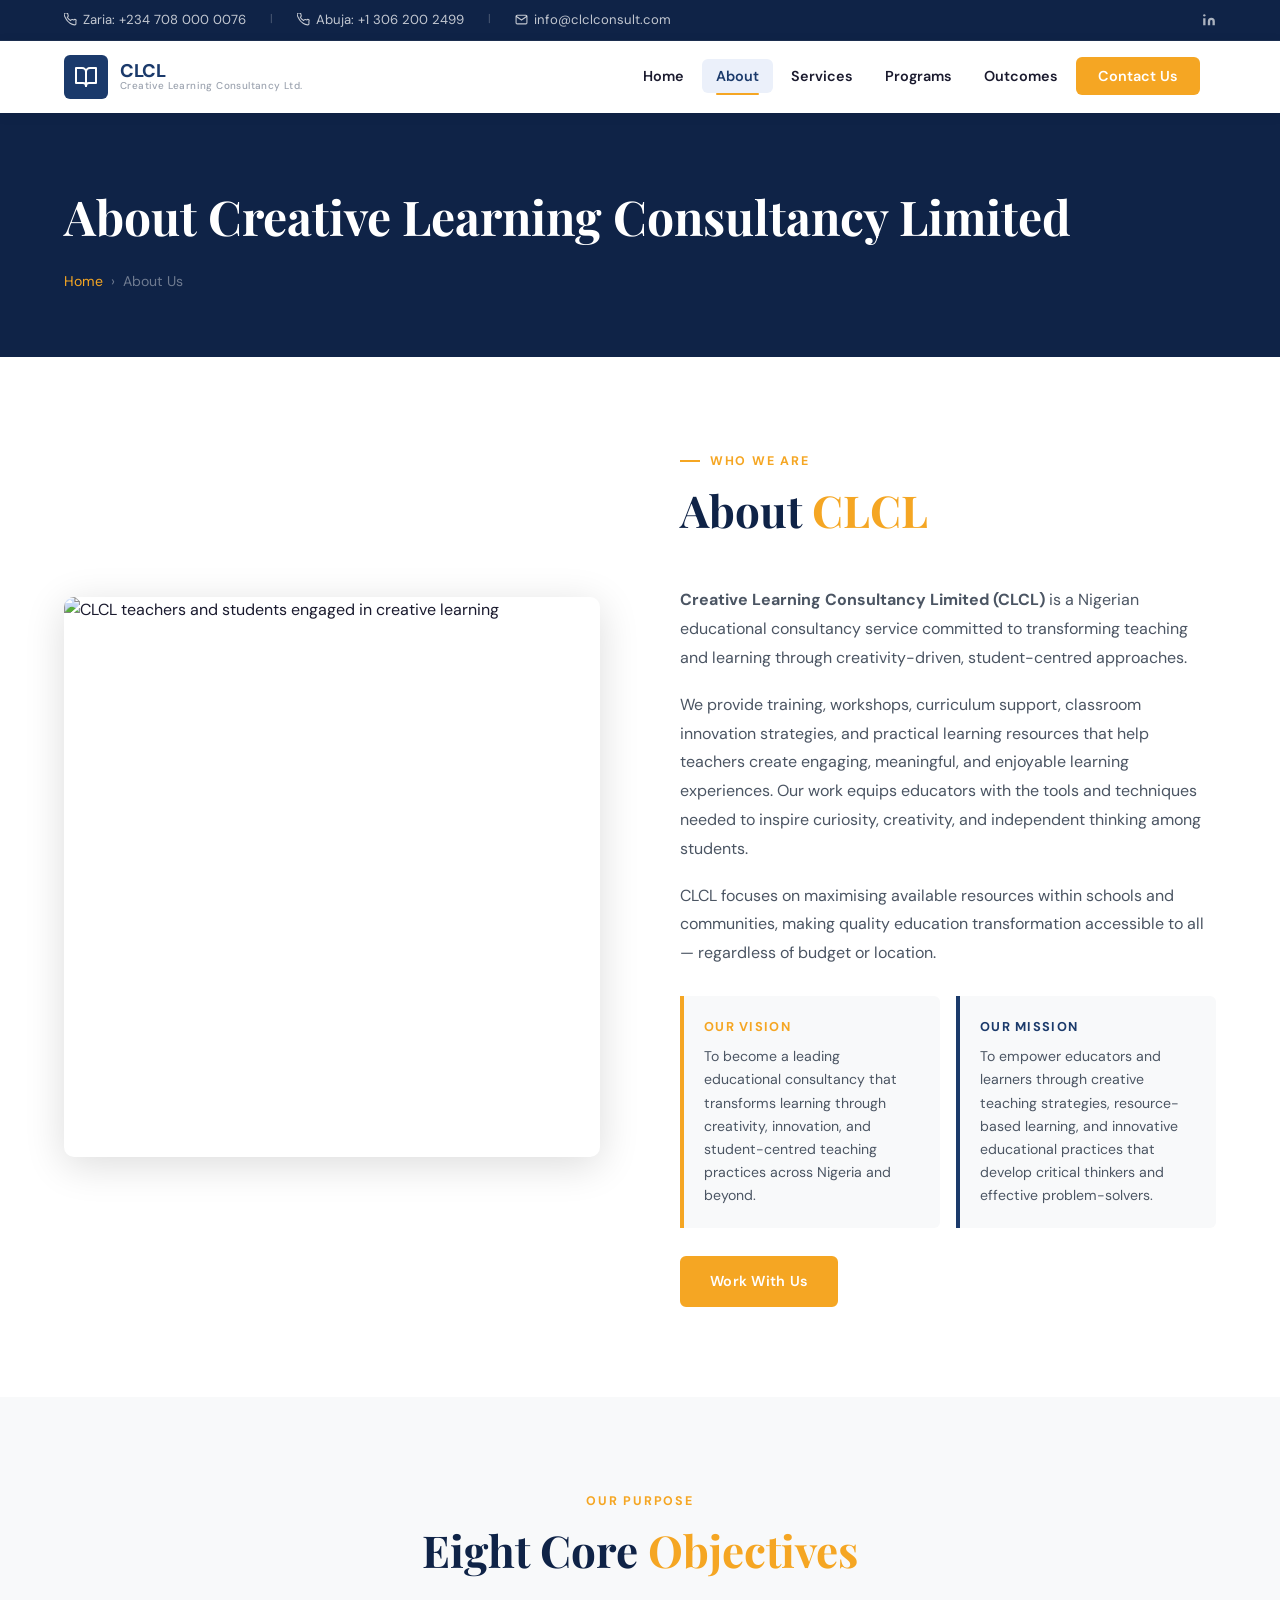
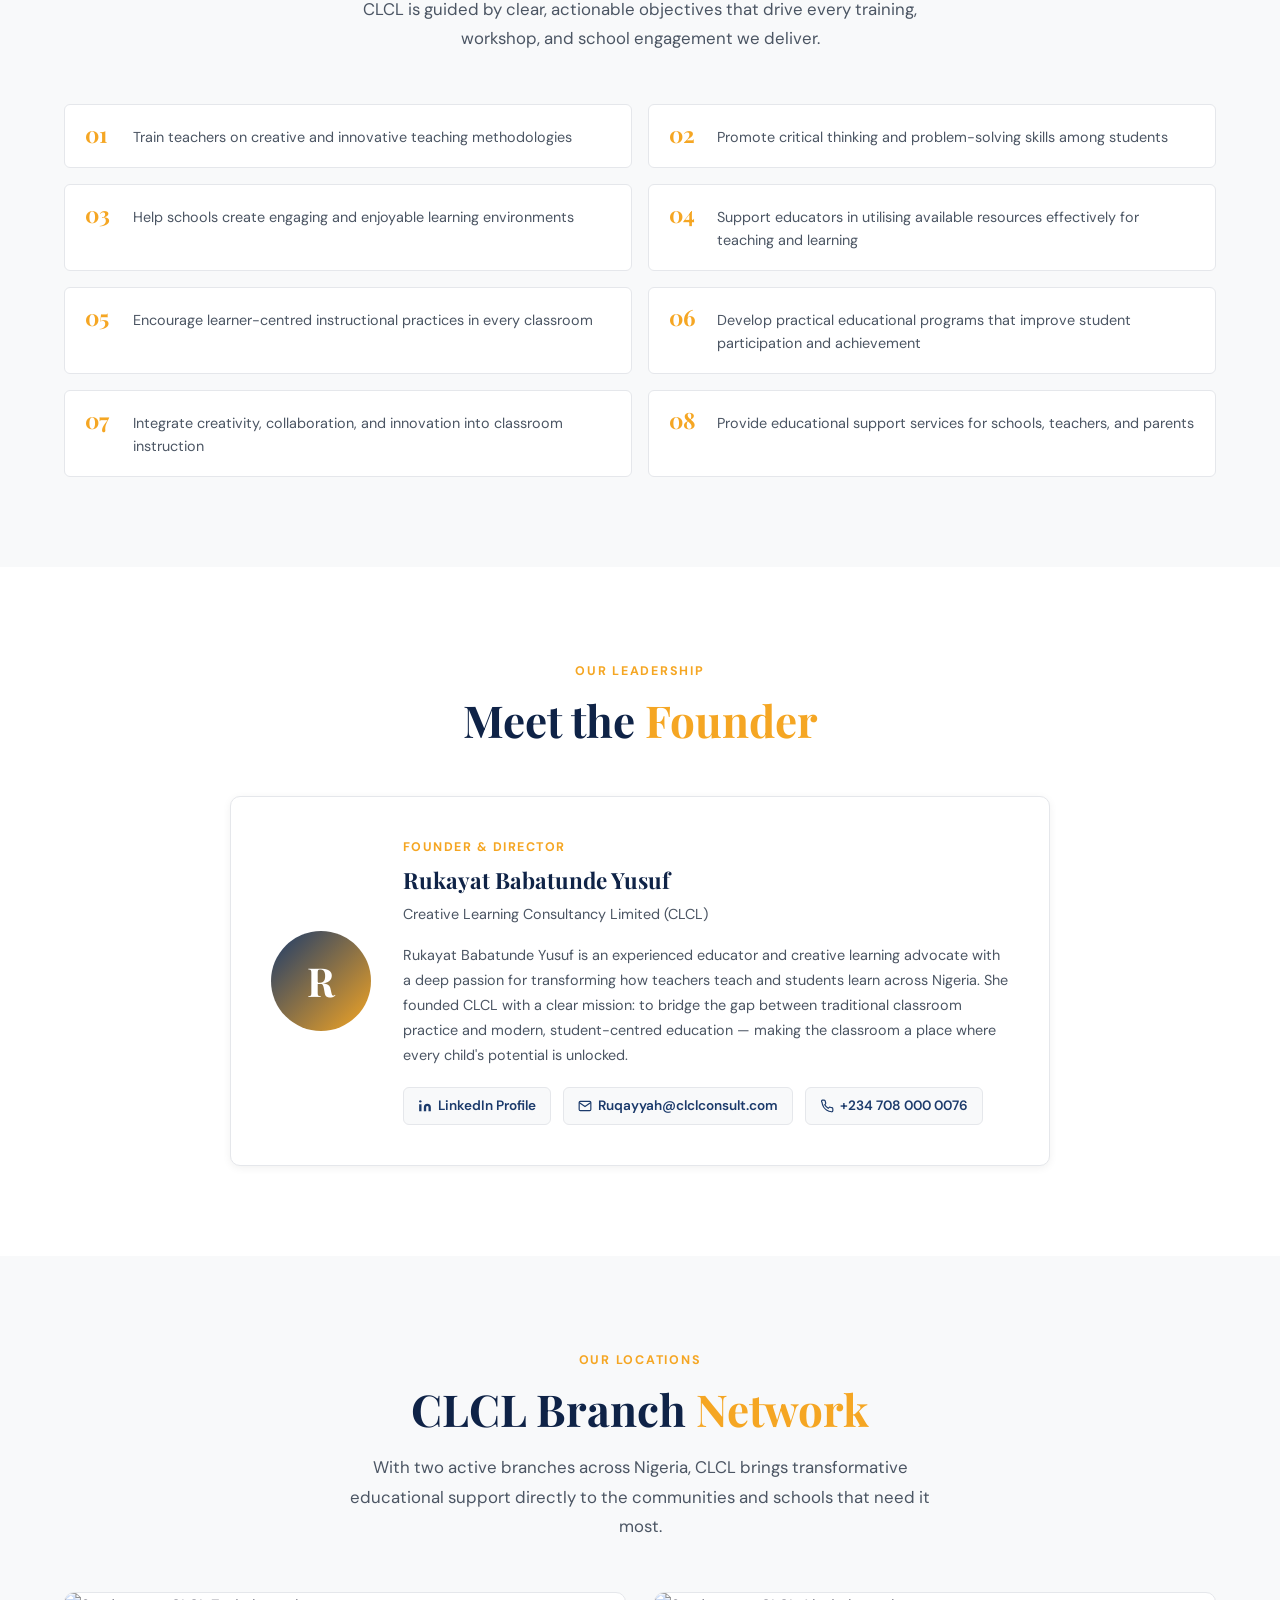
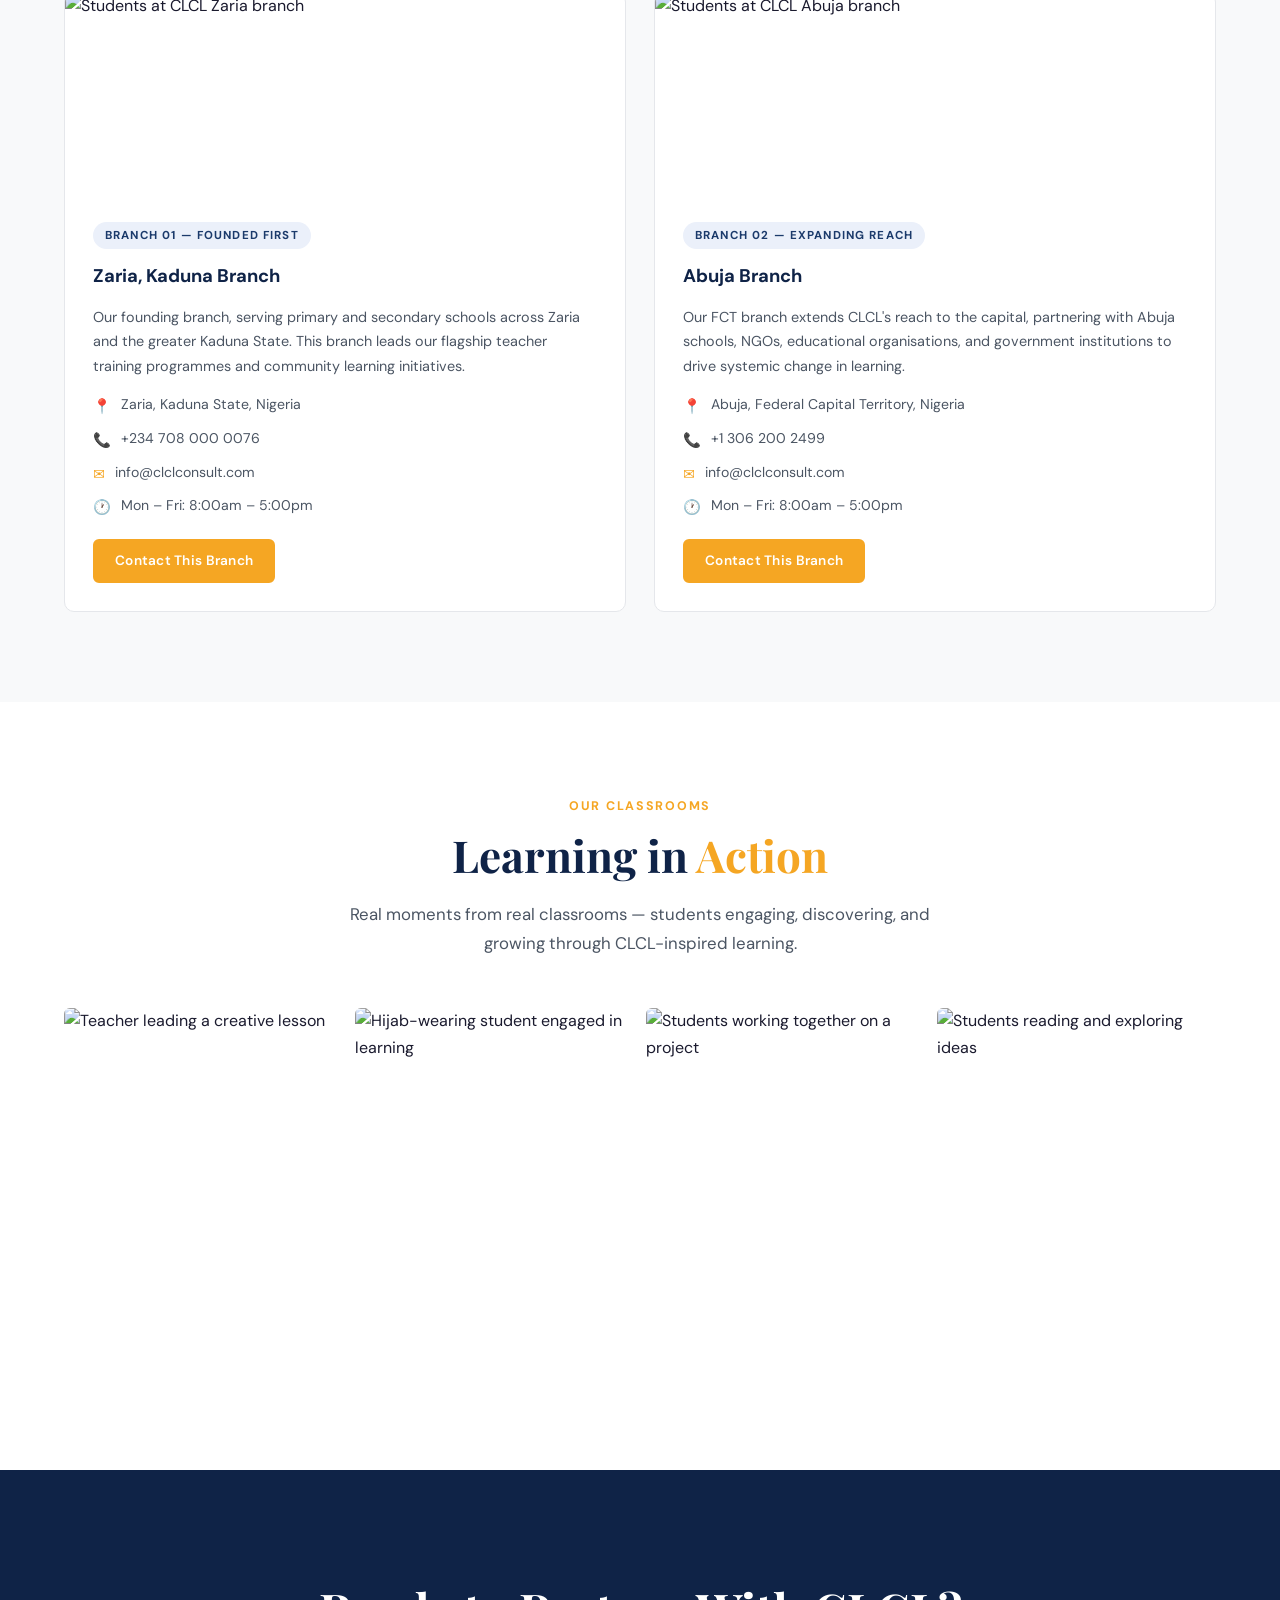
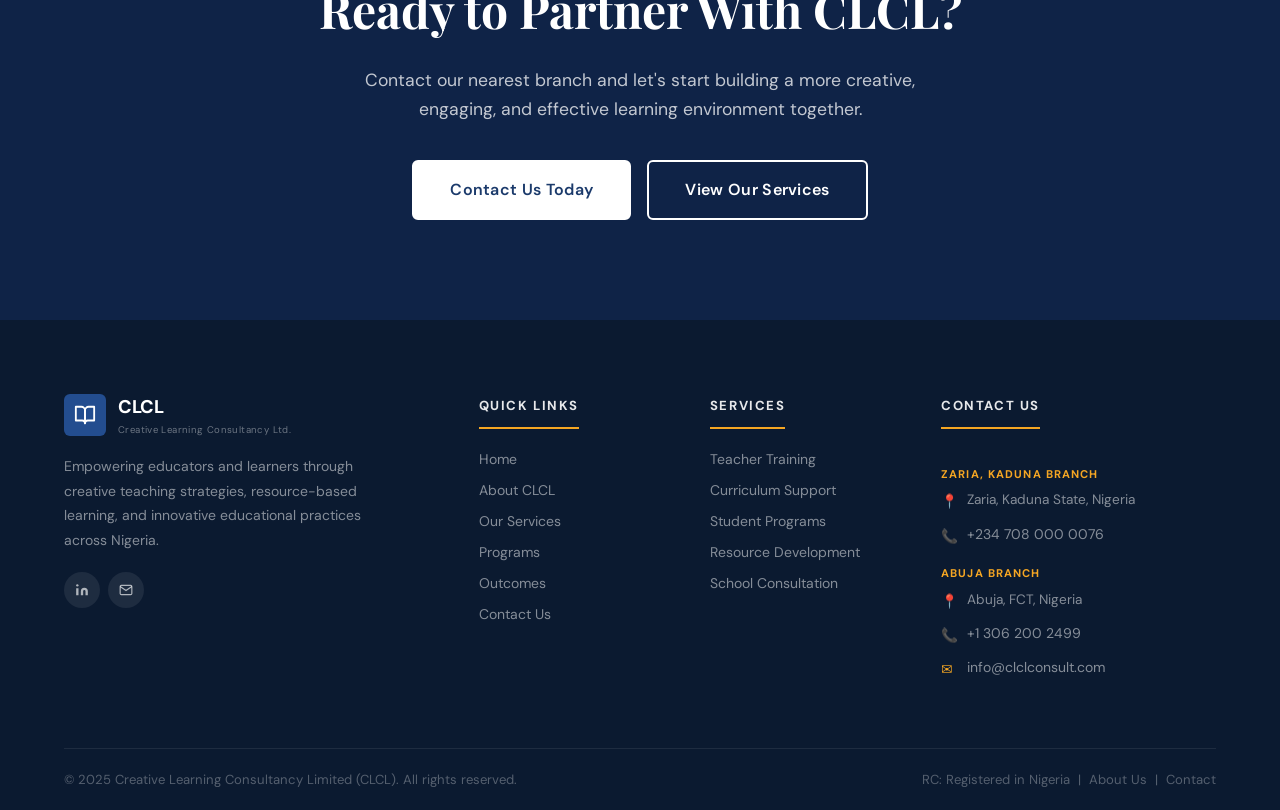
==== commit 6dbe3722: "chore: content tweaks (emails, hero section, spacing, images, locations)" ====
--- a/about.html
+++ b/about.html
@@ -128,9 +128,9 @@
               <svg width="14" height="14" viewBox="0 0 24 24" fill="currentColor"><path d="M16 8a6 6 0 016 6v7h-4v-7a2 2 0 00-2-2 2 2 0 00-2 2v7h-4v-7a6 6 0 016-6zM2 9h4v12H2z"/><circle cx="4" cy="4" r="2"/></svg>
               LinkedIn Profile
             </a>
-            <a href="mailto:ruqayyahbabatunnde@gmail.com" class="founder-link">
+            <a href="mailto:Ruqayyah@clclconsult.com" class="founder-link">
               <svg width="14" height="14" viewBox="0 0 24 24" fill="none" stroke="currentColor" stroke-width="2"><path d="M4 4h16c1.1 0 2 .9 2 2v12c0 1.1-.9 2-2 2H4c-1.1 0-2-.9-2-2V6c0-1.1.9-2 2-2z"/><polyline points="22,6 12,13 2,6"/></svg>
-              ruqayyahbabatunnde@gmail.com
+              Ruqayyah@clclconsult.com
             </a>
             <a href="tel:+2347080000076" class="founder-link">
               <svg width="14" height="14" viewBox="0 0 24 24" fill="none" stroke="currentColor" stroke-width="2"><path d="M22 16.92v3a2 2 0 01-2.18 2 19.79 19.79 0 01-8.63-3.07 19.5 19.5 0 01-4.77-4.77 19.79 19.79 0 01-3.07-8.63A2 2 0 014 2h3a2 2 0 012 1.72c.127.96.361 1.903.7 2.81a2 2 0 01-.45 2.11L8.09 9.91a16 16 0 006 6l1.27-1.27a2 2 0 012.11-.45c.907.339 1.85.573 2.81.7A2 2 0 0122 16.92z"/></svg>
@@ -162,7 +162,7 @@
             <div class="branch-details">
               <div class="branch-detail"><span class="branch-detail-icon">📍</span><span>Zaria, Kaduna State, Nigeria</span></div>
               <div class="branch-detail"><span class="branch-detail-icon">📞</span><a href="tel:+2347080000076">+234 708 000 0076</a></div>
-              <div class="branch-detail"><span class="branch-detail-icon">✉</span><a href="mailto:ruqayyahbabatunnde@gmail.com">ruqayyahbabatunnde@gmail.com</a></div>
+              <div class="branch-detail"><span class="branch-detail-icon">✉</span><a href="mailto:info@clclconsult.com">info@clclconsult.com</a></div>
               <div class="branch-detail"><span class="branch-detail-icon">🕐</span><span>Mon – Fri: 8:00am – 5:00pm</span></div>
             </div>
             <div style="margin-top:20px;"><a href="contact.html" class="btn btn-primary btn-sm">Contact This Branch</a></div>
@@ -179,7 +179,7 @@
             <div class="branch-details">
               <div class="branch-detail"><span class="branch-detail-icon">📍</span><span>Abuja, Federal Capital Territory, Nigeria</span></div>
               <div class="branch-detail"><span class="branch-detail-icon">📞</span><a href="tel:+13062002499">+1 306 200 2499</a></div>
-              <div class="branch-detail"><span class="branch-detail-icon">✉</span><a href="mailto:ruqayyahbabatunnde@gmail.com">ruqayyahbabatunnde@gmail.com</a></div>
+              <div class="branch-detail"><span class="branch-detail-icon">✉</span><a href="mailto:info@clclconsult.com">info@clclconsult.com</a></div>
               <div class="branch-detail"><span class="branch-detail-icon">🕐</span><span>Mon – Fri: 8:00am – 5:00pm</span></div>
             </div>
             <div style="margin-top:20px;"><a href="contact.html" class="btn btn-primary btn-sm">Contact This Branch</a></div>
